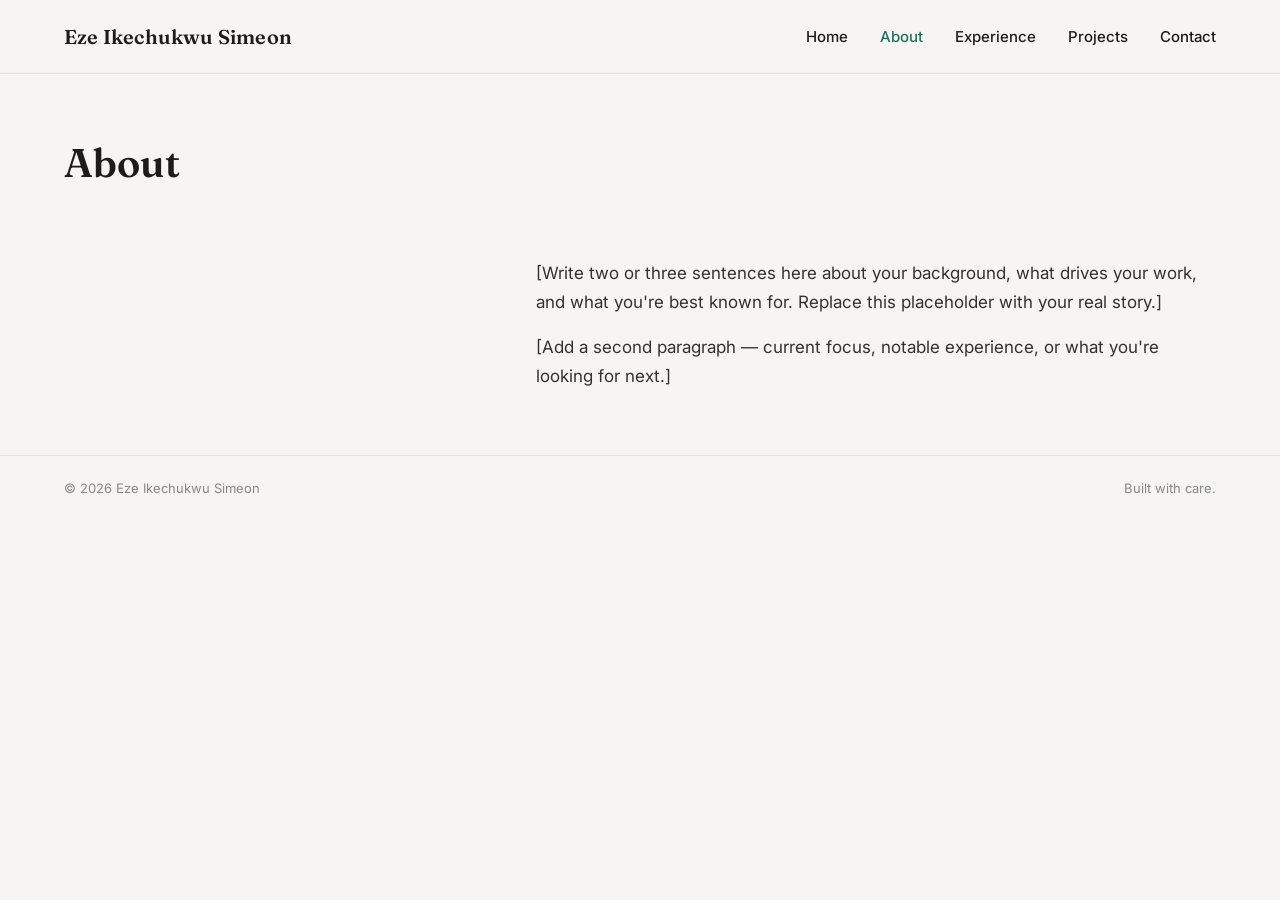
==== about.html @ 506baba7 "Split portfolio into multiple pages (Home, About, Experience, Projects, Contact) Co-Authored-By: Cla" ====
<!doctype html>
<html lang="en">
<head>
<meta charset="utf-8">
<meta name="viewport" content="width=device-width, initial-scale=1">
<title>About — Eze Ikechukwu Simeon</title>
<link rel="stylesheet" href="https://fonts.googleapis.com/css2?family=Fraunces:opsz,wght@9..144,400;9..144,600;9..144,700&family=Inter:wght@400;500;600&display=swap">
<link rel="stylesheet" href="styles.css">
</head>
<body>
<div class="wrap">

  <div class="nav">
    <div class="serif" style="font-size: 20px; font-weight: 600; letter-spacing: 0.01em;">Eze Ikechukwu Simeon</div>
    <div class="nav-links">
      <a class="navlink" href="index.html">Home</a>
      <a class="navlink" href="about.html" aria-current="page">About</a>
      <a class="navlink" href="experience.html">Experience</a>
      <a class="navlink" href="projects.html">Projects</a>
      <a class="navlink" href="contact.html">Contact</a>
    </div>
  </div>

  <div class="page-header">
    <div class="serif">About</div>
  </div>

  <div class="section" style="border-top: none;">
    <div class="section-label"></div>
    <div class="section-body">
      <p>[Write two or three sentences here about your background, what drives your work, and what you're best known for. Replace this placeholder with your real story.]</p>
      <p>[Add a second paragraph — current focus, notable experience, or what you're looking for next.]</p>
    </div>
  </div>

  <div class="footer">
    <div>&copy; 2026 Eze Ikechukwu Simeon</div>
    <div>Built with care.</div>
  </div>

</div>
</body>
</html>
---- styles.css ----
:root { --accent: #1F6F63; }
* { box-sizing: border-box; }
body { margin: 0; font-family: 'Inter', system-ui, sans-serif; background: #F6F5F1; color: #1C1C1A; }
a { color: #1C1C1A; text-decoration: none; }
a:hover { color: var(--accent); }
.serif { font-family: 'Fraunces', serif; }
.wrap { width: 100%; max-width: 1440px; margin: 0 auto; }
.navlink:hover { color: var(--accent); }
.navlink[aria-current="page"] { color: var(--accent); }
.nav { display: flex; align-items: center; justify-content: space-between; padding: 24px 64px; flex-wrap: wrap; gap: 16px; border-bottom: 1px solid #E4E2DA; }
.nav-links { display: flex; gap: 32px; font-size: 15px; font-weight: 500; flex-wrap: wrap; }
.hero { display: flex; align-items: center; gap: 48px; flex-wrap: wrap; padding: 96px 64px 80px; }
.hero-text { flex: 999 1 480px; min-width: 0; display: flex; flex-direction: column; gap: 24px; }
.eyebrow { font-size: 15px; font-weight: 600; color: var(--accent); text-transform: uppercase; letter-spacing: 0.12em; }
h1 { font-size: clamp(40px, 6vw, 72px); line-height: 1.05; font-weight: 600; margin: 0; }
.lede { font-size: 18px; line-height: 1.6; color: #4A4A45; max-width: 520px; margin: 0; }
.cta-row { display: flex; gap: 16px; flex-wrap: wrap; margin-top: 8px; }
.btn-primary { background: var(--accent); color: #FAFAF8; padding: 14px 28px; border-radius: 4px; font-weight: 600; font-size: 15px; }
.btn-primary:hover { color: #FAFAF8; opacity: 0.9; }
.btn-outline { border: 1px solid #1C1C1A; padding: 14px 28px; border-radius: 4px; font-weight: 600; font-size: 15px; }
.photo { flex: 1 1 260px; min-width: 220px; max-width: 320px; aspect-ratio: 1; border-radius: 8px; background: #E4E2DA; display: flex; align-items: center; justify-content: center; color: #8A887F; font-size: 14px; text-align: center; padding: 16px; }
.page-header { padding: 64px 64px 0; }
.page-header .serif { font-size: 40px; font-weight: 600; margin: 0 0 8px; }
.page-header .lede { max-width: 640px; }
.section { padding: 64px; border-top: 1px solid #E4E2DA; display: flex; gap: 64px; flex-wrap: wrap; }
.section:first-of-type { border-top: none; }
.section-label { flex: 1 1 200px; min-width: 160px; }
.section-label .serif { font-size: 28px; font-weight: 600; }
.section-body { flex: 999 1 420px; min-width: 0; display: flex; flex-direction: column; gap: 16px; max-width: 680px; }
.section-body p { font-size: 17px; line-height: 1.7; color: #33332E; margin: 0; }
.skills-row { padding: 0 64px 64px; display: flex; gap: 64px; flex-wrap: wrap; }
.skills-spacer { flex: 1 1 200px; min-width: 160px; }
.skills-list { flex: 999 1 420px; min-width: 0; display: flex; flex-wrap: wrap; gap: 10px; max-width: 680px; }
.skill-pill { padding: 8px 16px; border: 1px solid #D8D6CC; border-radius: 999px; font-size: 14px; font-weight: 500; color: #33332E; }
.role { display: flex; flex-direction: column; gap: 4px; padding-bottom: 28px; border-bottom: 1px solid #ECEAE2; }
.role:last-child { border-bottom: none; padding-bottom: 0; }
.role-top { display: flex; justify-content: space-between; flex-wrap: wrap; gap: 8px; }
.role-title { font-size: 17px; font-weight: 600; }
.role-period { font-size: 14px; color: #8A887F; }
.role-org { font-size: 15px; font-weight: 500; color: var(--accent); }
.role-desc { font-size: 15px; line-height: 1.6; color: #4A4A45; margin: 6px 0 0; }
.projects { padding: 64px; }
.projects-title { font-size: 28px; font-weight: 600; margin-bottom: 40px; }
.projects-grid { display: grid; grid-template-columns: repeat(3, minmax(0, 1fr)); gap: 24px; }
@media (max-width: 860px) { .projects-grid { grid-template-columns: 1fr; } }
.project-card { display: flex; flex-direction: column; gap: 12px; border: 1px solid #E4E2DA; border-radius: 8px; padding: 24px; background: #FBFAF7; }
.project-image { width: 100%; aspect-ratio: 16/10; border-radius: 4px; background: #E4E2DA; display: flex; align-items: center; justify-content: center; color: #8A887F; font-size: 13px; }
.project-title { font-size: 17px; font-weight: 600; }
.project-desc { font-size: 14px; line-height: 1.6; color: #4A4A45; margin: 0; flex-grow: 1; }
.project-link { font-size: 14px; font-weight: 600; color: var(--accent); }
.contact { padding: 96px 64px; background: #EFEDE5; display: flex; flex-direction: column; align-items: flex-start; gap: 24px; }
.contact-title { font-size: 32px; font-weight: 600; }
.contact-lede { font-size: 16px; line-height: 1.6; color: #4A4A45; max-width: 480px; margin: 0; }
.contact-links { display: flex; gap: 32px; flex-wrap: wrap; font-size: 15px; font-weight: 600; }
.contact-links a { color: var(--accent); }
.footer { padding: 24px 64px; display: flex; justify-content: space-between; flex-wrap: wrap; gap: 8px; font-size: 13px; color: #8A887F; border-top: 1px solid #E4E2DA; }
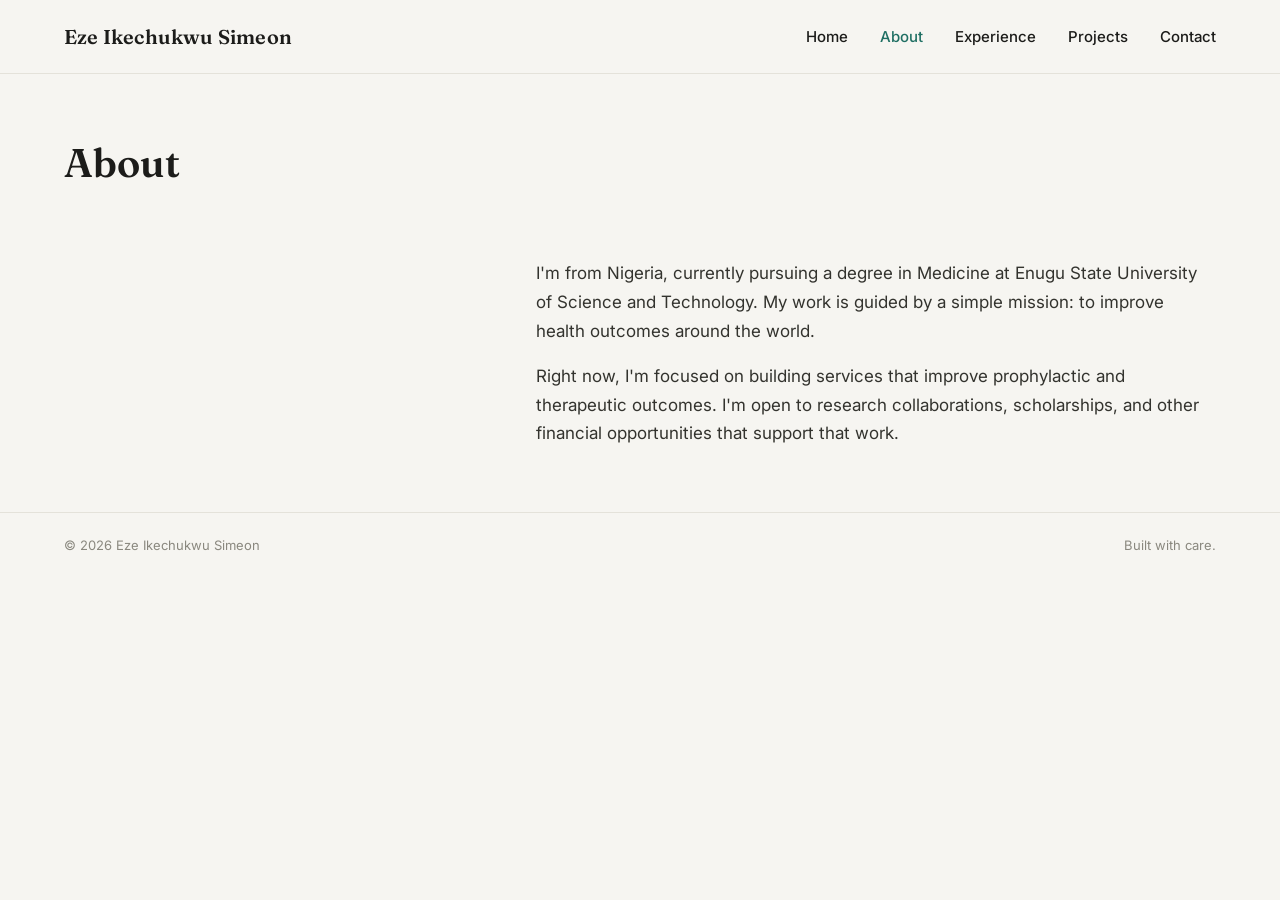
==== commit c18e0fad: "Fill in About bio and Experience page with real education and leadership history Co-Authored-By: Cla" ====
--- a/about.html
+++ b/about.html
@@ -28,8 +28,8 @@
   <div class="section" style="border-top: none;">
     <div class="section-label"></div>
     <div class="section-body">
-      <p>[Write two or three sentences here about your background, what drives your work, and what you're best known for. Replace this placeholder with your real story.]</p>
-      <p>[Add a second paragraph — current focus, notable experience, or what you're looking for next.]</p>
+      <p>I'm from Nigeria, currently pursuing a degree in Medicine at Enugu State University of Science and Technology. My work is guided by a simple mission: to improve health outcomes around the world.</p>
+      <p>Right now, I'm focused on building services that improve prophylactic and therapeutic outcomes. I'm open to research collaborations, scholarships, and other financial opportunities that support that work.</p>
     </div>
   </div>
 
--- a/styles.css
+++ b/styles.css
@@ -52,5 +52,5 @@
 .contact-title { font-size: 32px; font-weight: 600; }
 .contact-lede { font-size: 16px; line-height: 1.6; color: #4A4A45; max-width: 480px; margin: 0; }
 .contact-links { display: flex; gap: 32px; flex-wrap: wrap; font-size: 15px; font-weight: 600; }
-.contact-links a { color: var(--accent); }
+.contact-links a { color: var(--accent); display: inline-flex; align-items: center; gap: 10px; }
 .footer { padding: 24px 64px; display: flex; justify-content: space-between; flex-wrap: wrap; gap: 8px; font-size: 13px; color: #8A887F; border-top: 1px solid #E4E2DA; }
